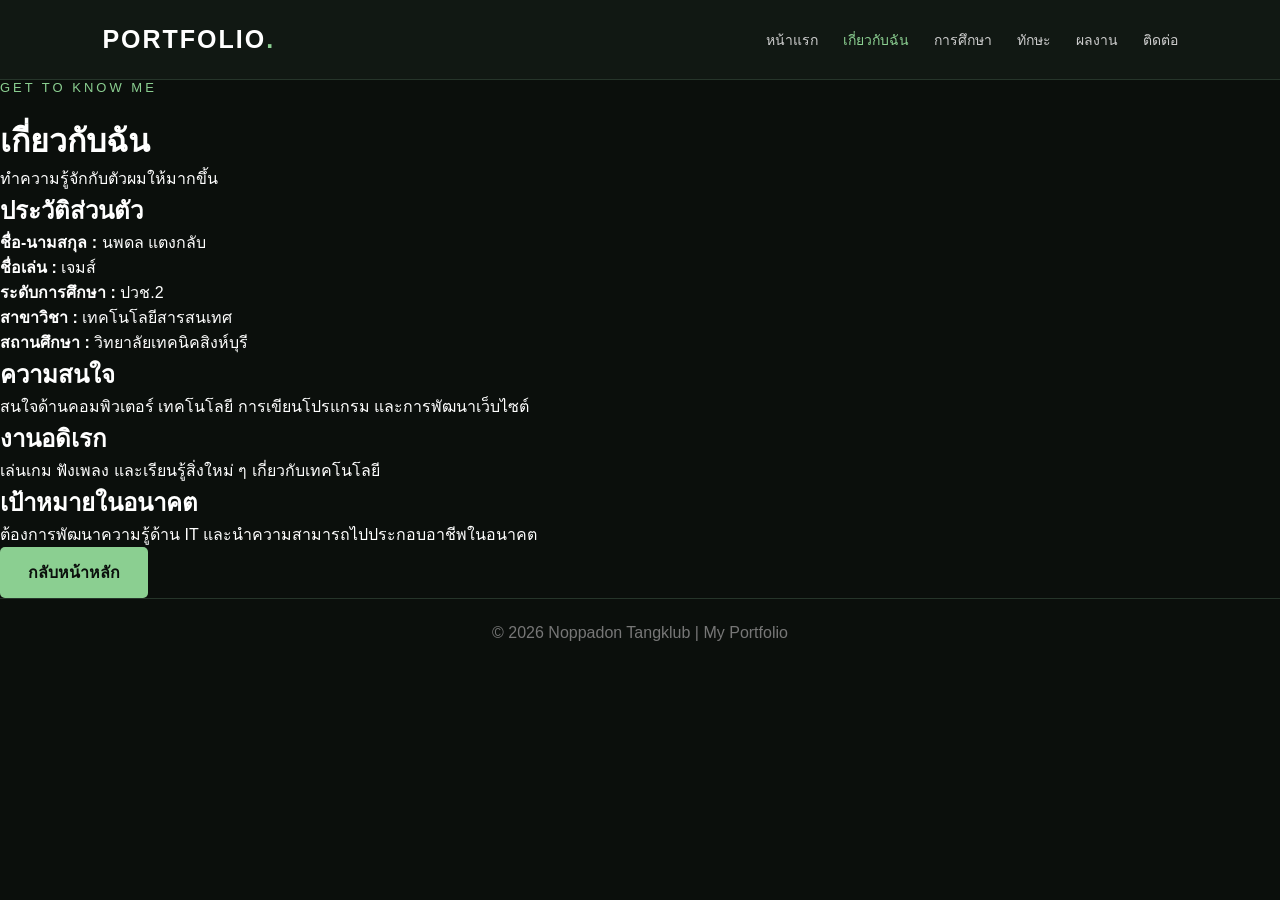
==== about.html @ f2ba886d "Create about.html" ====
<!DOCTYPE html>
<html lang="th">
<head>
    <meta charset="UTF-8">
    <meta name="viewport" content="width=device-width, initial-scale=1.0">
    <title>เกี่ยวกับฉัน | Portfolio</title>
    <link rel="stylesheet" href="style.css">
</head>
<body>

    <header>
        <div class="logo">PORTFOLIO<span>.</span></div>

        <nav>
            <a href="index.html">หน้าแรก</a>
            <a href="about.html" class="active">เกี่ยวกับฉัน</a>
            <a href="education.html">การศึกษา</a>
            <a href="skills.html">ทักษะ</a>
            <a href="projects.html">ผลงาน</a>
            <a href="contact.html">ติดต่อ</a>
        </nav>
    </header>

    <main class="content-page">

        <div class="page-heading">
            <p class="welcome">GET TO KNOW ME</p>
            <h1>เกี่ยวกับ<span>ฉัน</span></h1>
            <p>ทำความรู้จักกับตัวผมให้มากขึ้น</p>
        </div>

        <section class="about-card">
            <div class="about-info">
                <h2>ประวัติส่วนตัว</h2>

                <p><strong>ชื่อ-นามสกุล :</strong> นพดล แตงกลับ</p>
                <p><strong>ชื่อเล่น :</strong> เจมส์</p>
                <p><strong>ระดับการศึกษา :</strong> ปวช.2</p>
                <p><strong>สาขาวิชา :</strong> เทคโนโลยีสารสนเทศ</p>
                <p><strong>สถานศึกษา :</strong> วิทยาลัยเทคนิคสิงห์บุรี</p>
            </div>
        </section>

        <section class="about-grid">

            <div class="info-card">
                <h2>ความสนใจ</h2>
                <p>สนใจด้านคอมพิวเตอร์ เทคโนโลยี การเขียนโปรแกรม และการพัฒนาเว็บไซต์</p>
            </div>

            <div class="info-card">
                <h2>งานอดิเรก</h2>
                <p>เล่นเกม ฟังเพลง และเรียนรู้สิ่งใหม่ ๆ เกี่ยวกับเทคโนโลยี</p>
            </div>

            <div class="info-card">
                <h2>เป้าหมายในอนาคต</h2>
                <p>ต้องการพัฒนาความรู้ด้าน IT และนำความสามารถไปประกอบอาชีพในอนาคต</p>
            </div>

        </section>

        <div class="back-button">
            <a href="index.html" class="btn">กลับหน้าหลัก</a>
        </div>

    </main>

    <footer>
        <p>© 2026 Noppadon Tangklub | My Portfolio</p>
    </footer>

</body>
</html>
---- style.css ----
/* ตั้งค่าพื้นฐาน */
* {
    margin: 0;
    padding: 0;
    box-sizing: border-box;
}

body {
    font-family: Arial, sans-serif;
    background: #0b0f0c;
    color: #ffffff;
}

/* เมนูด้านบน */
header {
    width: 100%;
    padding: 25px 8%;
    display: flex;
    justify-content: space-between;
    align-items: center;
    background: #111813;
    border-bottom: 1px solid #26352a;
}

.logo {
    font-size: 25px;
    font-weight: bold;
    letter-spacing: 2px;
}

.logo span {
    color: #8bcf91;
}

nav {
    display: flex;
    gap: 25px;
}

nav a {
    color: #cccccc;
    text-decoration: none;
    font-size: 14px;
    transition: 0.3s;
}

nav a:hover,
nav a.active {
    color: #8bcf91;
}

/* ส่วนหน้าแรก */
.hero {
    min-height: 75vh;
    padding: 60px 10%;
    display: flex;
    align-items: center;
    justify-content: space-between;
    gap: 40px;
}

.hero-text {
    max-width: 600px;
}

.welcome {
    color: #8bcf91;
    letter-spacing: 3px;
    font-size: 13px;
    margin-bottom: 20px;
}

.hero h1 {
    font-size: 48px;
    line-height: 1.5;
    margin-bottom: 15px;
}

.hero h1 span {
    color: #8bcf91;
}

.hero h2 {
    font-size: 20px;
    color: #b5c5b8;
    margin-bottom: 20px;
}

.description {
    color: #aaaaaa;
    line-height: 1.9;
    margin-bottom: 30px;
}

.btn {
    display: inline-block;
    padding: 13px 28px;
    background: #8bcf91;
    color: #0b0f0c;
    text-decoration: none;
    font-weight: bold;
    border-radius: 5px;
    transition: 0.3s;
}

.btn:hover {
    background: #ffffff;
    transform: translateY(-3px);
}

/* วงกลมโปรไฟล์ */
.hero-image {
    display: flex;
    justify-content: center;
    align-items: center;
}

.profile-circle {
    width: 280px;
    height: 280px;
    border-radius: 50%;
    border: 5px solid #8bcf91;
    display: flex;
    justify-content: center;
    align-items: center;
    background: #17251b;
    color: #8bcf91;
    font-size: 70px;
    font-weight: bold;
    box-shadow: 0 0 40px #8bcf9140;
}

/* ส่วนท้าย */
footer {
    text-align: center;
    padding: 25px;
    color: #777777;
    border-top: 1px solid #26352a;
}

/* รองรับโทรศัพท์ */
@media (max-width: 900px) {
    header {
        flex-direction: column;
        gap: 20px;
    }

    nav {
        justify-content: center;
        flex-wrap: wrap;
        gap: 15px;
    }

    .hero {
        flex-direction: column-reverse;
        text-align: center;
    }

    .hero h1 {
        font-size: 35px;
    }

    .profile-circle {
        width: 200px;
        height: 200px;
        font-size: 55px;
    }
}
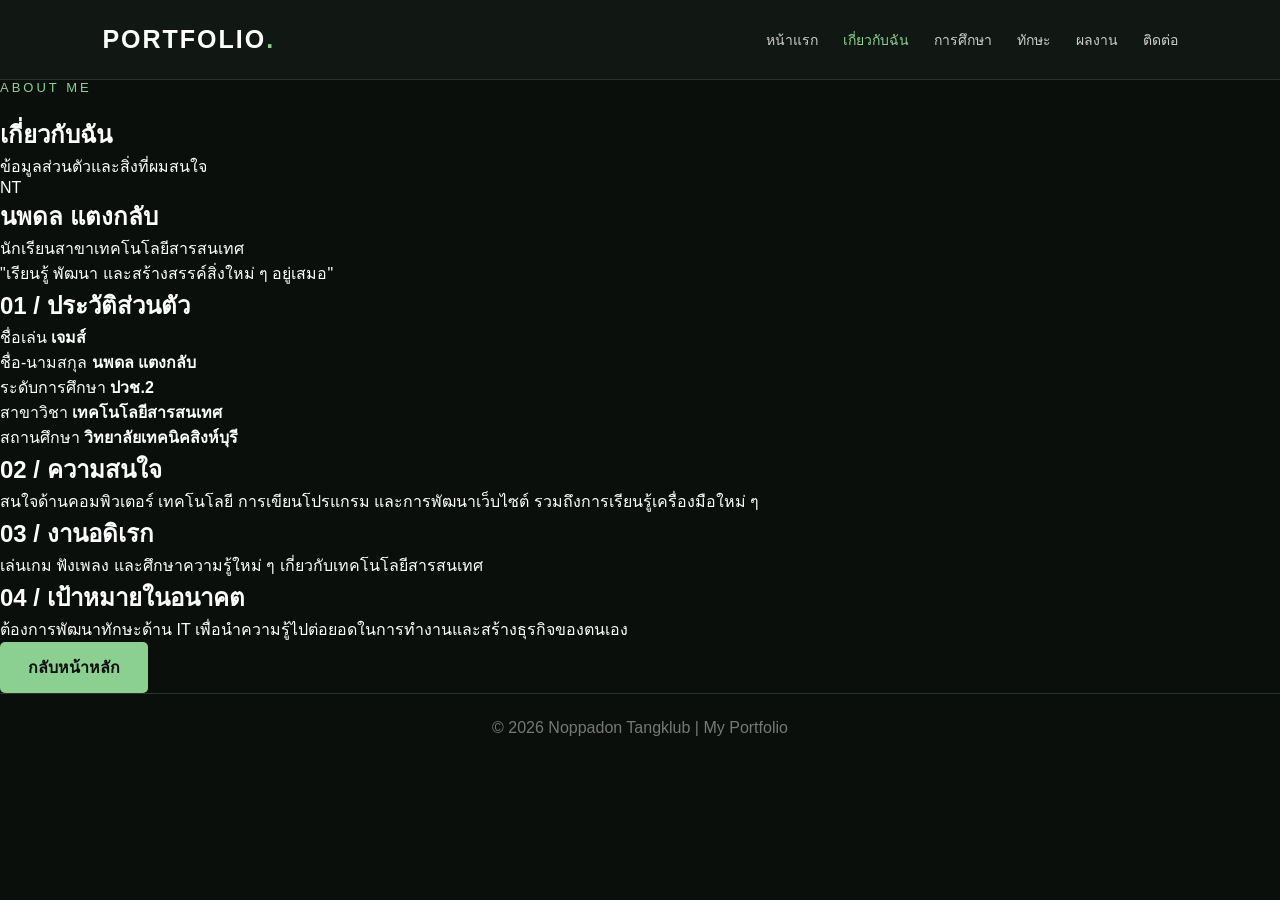
==== commit f6025162: "Update about.html" ====
--- a/about.html
+++ b/about.html
@@ -11,7 +11,6 @@
 
     <header>
         <div class="logo">PORTFOLIO<span>.</span></div>
-
         <nav>
             <a href="index.html">หน้าแรก</a>
             <a href="about.html" class="active">เกี่ยวกับฉัน</a>
@@ -22,46 +21,73 @@
         </nav>
     </header>
 
-    <main class="content-page">
+    <main class="about-page">
 
-        <div class="page-heading">
-            <p class="welcome">GET TO KNOW ME</p>
+        <section class="about-heading">
+            <p class="welcome">ABOUT ME</p>
             <h1>เกี่ยวกับ<span>ฉัน</span></h1>
-            <p>ทำความรู้จักกับตัวผมให้มากขึ้น</p>
-        </div>
+            <p>ข้อมูลส่วนตัวและสิ่งที่ผมสนใจ</p>
+        </section>
 
-        <section class="about-card">
-            <div class="about-info">
-                <h2>ประวัติส่วนตัว</h2>
+        <section class="about-layout">
 
-                <p><strong>ชื่อ-นามสกุล :</strong> นพดล แตงกลับ</p>
-                <p><strong>ชื่อเล่น :</strong> เจมส์</p>
-                <p><strong>ระดับการศึกษา :</strong> ปวช.2</p>
-                <p><strong>สาขาวิชา :</strong> เทคโนโลยีสารสนเทศ</p>
-                <p><strong>สถานศึกษา :</strong> วิทยาลัยเทคนิคสิงห์บุรี</p>
+            <div class="about-profile">
+                <div class="about-avatar">NT</div>
+                <h2>นพดล แตงกลับ</h2>
+                <p>นักเรียนสาขาเทคโนโลยีสารสนเทศ</p>
+                <div class="about-line"></div>
+                <p class="about-quote">
+                    "เรียนรู้ พัฒนา และสร้างสรรค์สิ่งใหม่ ๆ อยู่เสมอ"
+                </p>
+            </div>
+
+            <div class="about-details">
+
+                <div class="about-section">
+                    <h2>01 / ประวัติส่วนตัว</h2>
+                    <div class="about-data">
+                        <div>
+                            <span>ชื่อเล่น</span>
+                            <strong>เจมส์</strong>
+                        </div>
+                        <div>
+                            <span>ชื่อ-นามสกุล</span>
+                            <strong>นพดล แตงกลับ</strong>
+                        </div>
+                        <div>
+                            <span>ระดับการศึกษา</span>
+                            <strong>ปวช.2</strong>
+                        </div>
+                        <div>
+                            <span>สาขาวิชา</span>
+                            <strong>เทคโนโลยีสารสนเทศ</strong>
+                        </div>
+                        <div>
+                            <span>สถานศึกษา</span>
+                            <strong>วิทยาลัยเทคนิคสิงห์บุรี</strong>
+                        </div>
+                    </div>
+                </div>
+
+                <div class="about-section">
+                    <h2>02 / ความสนใจ</h2>
+                    <p>สนใจด้านคอมพิวเตอร์ เทคโนโลยี การเขียนโปรแกรม และการพัฒนาเว็บไซต์ รวมถึงการเรียนรู้เครื่องมือใหม่ ๆ</p>
+                </div>
+
+                <div class="about-section">
+                    <h2>03 / งานอดิเรก</h2>
+                    <p>เล่นเกม ฟังเพลง และศึกษาความรู้ใหม่ ๆ เกี่ยวกับเทคโนโลยีสารสนเทศ</p>
+                </div>
+
+                <div class="about-section">
+                    <h2>04 / เป้าหมายในอนาคต</h2>
+                    <p>ต้องการพัฒนาทักษะด้าน IT เพื่อนำความรู้ไปต่อยอดในการทำงานและสร้างธุรกิจของตนเอง</p>
+                </div>
+
             </div>
         </section>
 
-        <section class="about-grid">
-
-            <div class="info-card">
-                <h2>ความสนใจ</h2>
-                <p>สนใจด้านคอมพิวเตอร์ เทคโนโลยี การเขียนโปรแกรม และการพัฒนาเว็บไซต์</p>
-            </div>
-
-            <div class="info-card">
-                <h2>งานอดิเรก</h2>
-                <p>เล่นเกม ฟังเพลง และเรียนรู้สิ่งใหม่ ๆ เกี่ยวกับเทคโนโลยี</p>
-            </div>
-
-            <div class="info-card">
-                <h2>เป้าหมายในอนาคต</h2>
-                <p>ต้องการพัฒนาความรู้ด้าน IT และนำความสามารถไปประกอบอาชีพในอนาคต</p>
-            </div>
-
-        </section>
-
-        <div class="back-button">
+        <div class="about-back">
             <a href="index.html" class="btn">กลับหน้าหลัก</a>
         </div>
 
--- a/style.css
+++ b/style.css
@@ -167,3 +167,91 @@
         font-size: 55px;
     }
 }
+
+/* หน้าข้อมูลภายใน */
+.content-page {
+    max-width: 1100px;
+    margin: auto;
+    padding: 60px 25px;
+}
+
+.page-heading {
+    text-align: center;
+    margin-bottom: 45px;
+}
+
+.page-heading h1 {
+    font-size: 42px;
+    margin: 15px 0;
+}
+
+.page-heading h1 span {
+    color: #8bcf91;
+}
+
+.page-heading p:last-child {
+    color: #aaaaaa;
+}
+
+.about-card,
+.info-card {
+    background: #111813;
+    border: 1px solid #26352a;
+    border-radius: 12px;
+    padding: 30px;
+}
+
+.about-card {
+    margin-bottom: 25px;
+}
+
+.about-info h2,
+.info-card h2 {
+    color: #8bcf91;
+    margin-bottom: 20px;
+}
+
+.about-info p {
+    color: #cccccc;
+    margin-bottom: 15px;
+    line-height: 1.7;
+}
+
+.about-info strong {
+    color: #ffffff;
+}
+
+.about-grid {
+    display: grid;
+    grid-template-columns: repeat(3, 1fr);
+    gap: 20px;
+}
+
+.info-card p {
+    color: #aaaaaa;
+    line-height: 1.8;
+}
+
+.info-card {
+    transition: 0.3s;
+}
+
+.info-card:hover {
+    border-color: #8bcf91;
+    transform: translateY(-5px);
+}
+
+.back-button {
+    text-align: center;
+    margin-top: 35px;
+}
+
+@media (max-width: 700px) {
+    .about-grid {
+        grid-template-columns: 1fr;
+    }
+
+    .page-heading h1 {
+        font-size: 32px;
+    }
+}
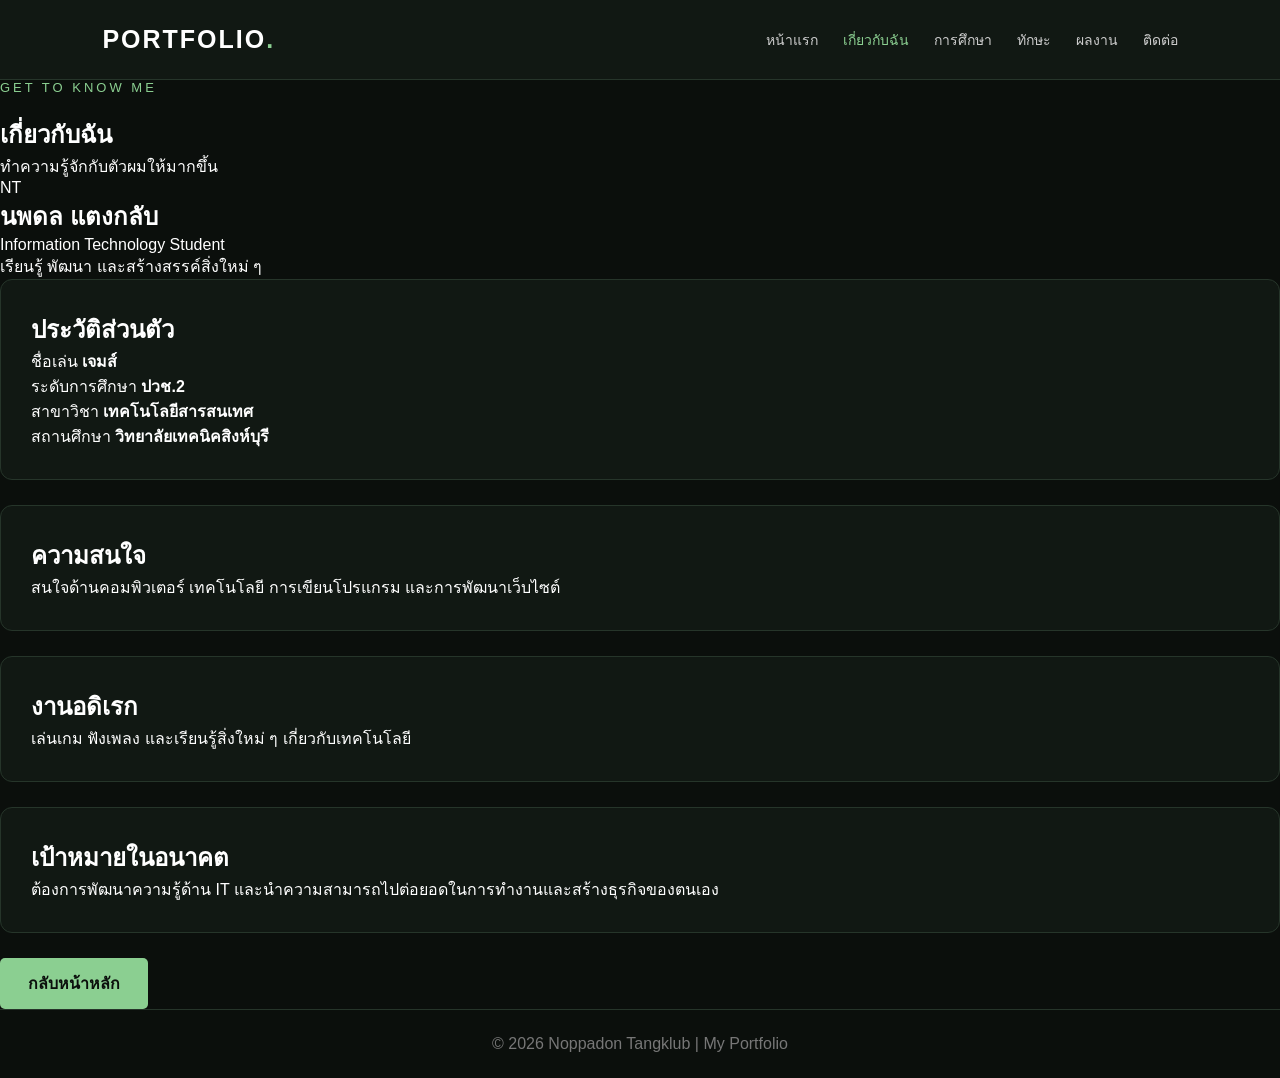
==== commit b7dcc1d6: "Update about.html" ====
--- a/about.html
+++ b/about.html
@@ -9,93 +9,89 @@
 </head>
 <body>
 
-    <header>
-        <div class="logo">PORTFOLIO<span>.</span></div>
-        <nav>
-            <a href="index.html">หน้าแรก</a>
-            <a href="about.html" class="active">เกี่ยวกับฉัน</a>
-            <a href="education.html">การศึกษา</a>
-            <a href="skills.html">ทักษะ</a>
-            <a href="projects.html">ผลงาน</a>
-            <a href="contact.html">ติดต่อ</a>
-        </nav>
-    </header>
+<header>
+    <div class="logo">PORTFOLIO<span>.</span></div>
+    <nav>
+        <a href="index.html">หน้าแรก</a>
+        <a href="about.html" class="active">เกี่ยวกับฉัน</a>
+        <a href="education.html">การศึกษา</a>
+        <a href="skills.html">ทักษะ</a>
+        <a href="projects.html">ผลงาน</a>
+        <a href="contact.html">ติดต่อ</a>
+    </nav>
+</header>
 
-    <main class="about-page">
+<main class="about-page">
 
-        <section class="about-heading">
-            <p class="welcome">ABOUT ME</p>
-            <h1>เกี่ยวกับ<span>ฉัน</span></h1>
-            <p>ข้อมูลส่วนตัวและสิ่งที่ผมสนใจ</p>
-        </section>
+    <section class="about-heading">
+        <p class="welcome">GET TO KNOW ME</p>
+        <h1>เกี่ยวกับ<span>ฉัน</span></h1>
+        <p>ทำความรู้จักกับตัวผมให้มากขึ้น</p>
+    </section>
 
-        <section class="about-layout">
+    <section class="about-layout">
 
-            <div class="about-profile">
-                <div class="about-avatar">NT</div>
-                <h2>นพดล แตงกลับ</h2>
-                <p>นักเรียนสาขาเทคโนโลยีสารสนเทศ</p>
-                <div class="about-line"></div>
-                <p class="about-quote">
-                    "เรียนรู้ พัฒนา และสร้างสรรค์สิ่งใหม่ ๆ อยู่เสมอ"
-                </p>
+        <div class="profile-card">
+            <div class="profile-avatar">NT</div>
+            <h2>นพดล แตงกลับ</h2>
+            <p>Information Technology Student</p>
+            <div class="profile-divider"></div>
+            <p class="profile-quote">
+                เรียนรู้ พัฒนา และสร้างสรรค์สิ่งใหม่ ๆ
+            </p>
+        </div>
+
+        <div class="about-content">
+
+            <div class="about-card">
+                <h2>ประวัติส่วนตัว</h2>
+                <div class="about-information">
+                    <div>
+                        <span>ชื่อเล่น</span>
+                        <strong>เจมส์</strong>
+                    </div>
+                    <div>
+                        <span>ระดับการศึกษา</span>
+                        <strong>ปวช.2</strong>
+                    </div>
+                    <div>
+                        <span>สาขาวิชา</span>
+                        <strong>เทคโนโลยีสารสนเทศ</strong>
+                    </div>
+                    <div>
+                        <span>สถานศึกษา</span>
+                        <strong>วิทยาลัยเทคนิคสิงห์บุรี</strong>
+                    </div>
+                </div>
             </div>
 
-            <div class="about-details">
+            <div class="about-card">
+                <h2>ความสนใจ</h2>
+                <p>สนใจด้านคอมพิวเตอร์ เทคโนโลยี การเขียนโปรแกรม และการพัฒนาเว็บไซต์</p>
+            </div>
 
-                <div class="about-section">
-                    <h2>01 / ประวัติส่วนตัว</h2>
-                    <div class="about-data">
-                        <div>
-                            <span>ชื่อเล่น</span>
-                            <strong>เจมส์</strong>
-                        </div>
-                        <div>
-                            <span>ชื่อ-นามสกุล</span>
-                            <strong>นพดล แตงกลับ</strong>
-                        </div>
-                        <div>
-                            <span>ระดับการศึกษา</span>
-                            <strong>ปวช.2</strong>
-                        </div>
-                        <div>
-                            <span>สาขาวิชา</span>
-                            <strong>เทคโนโลยีสารสนเทศ</strong>
-                        </div>
-                        <div>
-                            <span>สถานศึกษา</span>
-                            <strong>วิทยาลัยเทคนิคสิงห์บุรี</strong>
-                        </div>
-                    </div>
-                </div>
+            <div class="about-card">
+                <h2>งานอดิเรก</h2>
+                <p>เล่นเกม ฟังเพลง และเรียนรู้สิ่งใหม่ ๆ เกี่ยวกับเทคโนโลยี</p>
+            </div>
 
-                <div class="about-section">
-                    <h2>02 / ความสนใจ</h2>
-                    <p>สนใจด้านคอมพิวเตอร์ เทคโนโลยี การเขียนโปรแกรม และการพัฒนาเว็บไซต์ รวมถึงการเรียนรู้เครื่องมือใหม่ ๆ</p>
-                </div>
+            <div class="about-card">
+                <h2>เป้าหมายในอนาคต</h2>
+                <p>ต้องการพัฒนาความรู้ด้าน IT และนำความสามารถไปต่อยอดในการทำงานและสร้างธุรกิจของตนเอง</p>
+            </div>
 
-                <div class="about-section">
-                    <h2>03 / งานอดิเรก</h2>
-                    <p>เล่นเกม ฟังเพลง และศึกษาความรู้ใหม่ ๆ เกี่ยวกับเทคโนโลยีสารสนเทศ</p>
-                </div>
+        </div>
+    </section>
 
-                <div class="about-section">
-                    <h2>04 / เป้าหมายในอนาคต</h2>
-                    <p>ต้องการพัฒนาทักษะด้าน IT เพื่อนำความรู้ไปต่อยอดในการทำงานและสร้างธุรกิจของตนเอง</p>
-                </div>
+    <div class="about-back">
+        <a href="index.html" class="btn">กลับหน้าหลัก</a>
+    </div>
 
-            </div>
-        </section>
+</main>
 
-        <div class="about-back">
-            <a href="index.html" class="btn">กลับหน้าหลัก</a>
-        </div>
-
-    </main>
-
-    <footer>
-        <p>© 2026 Noppadon Tangklub | My Portfolio</p>
-    </footer>
+<footer>
+    <p>© 2026 Noppadon Tangklub | My Portfolio</p>
+</footer>
 
 </body>
 </html>
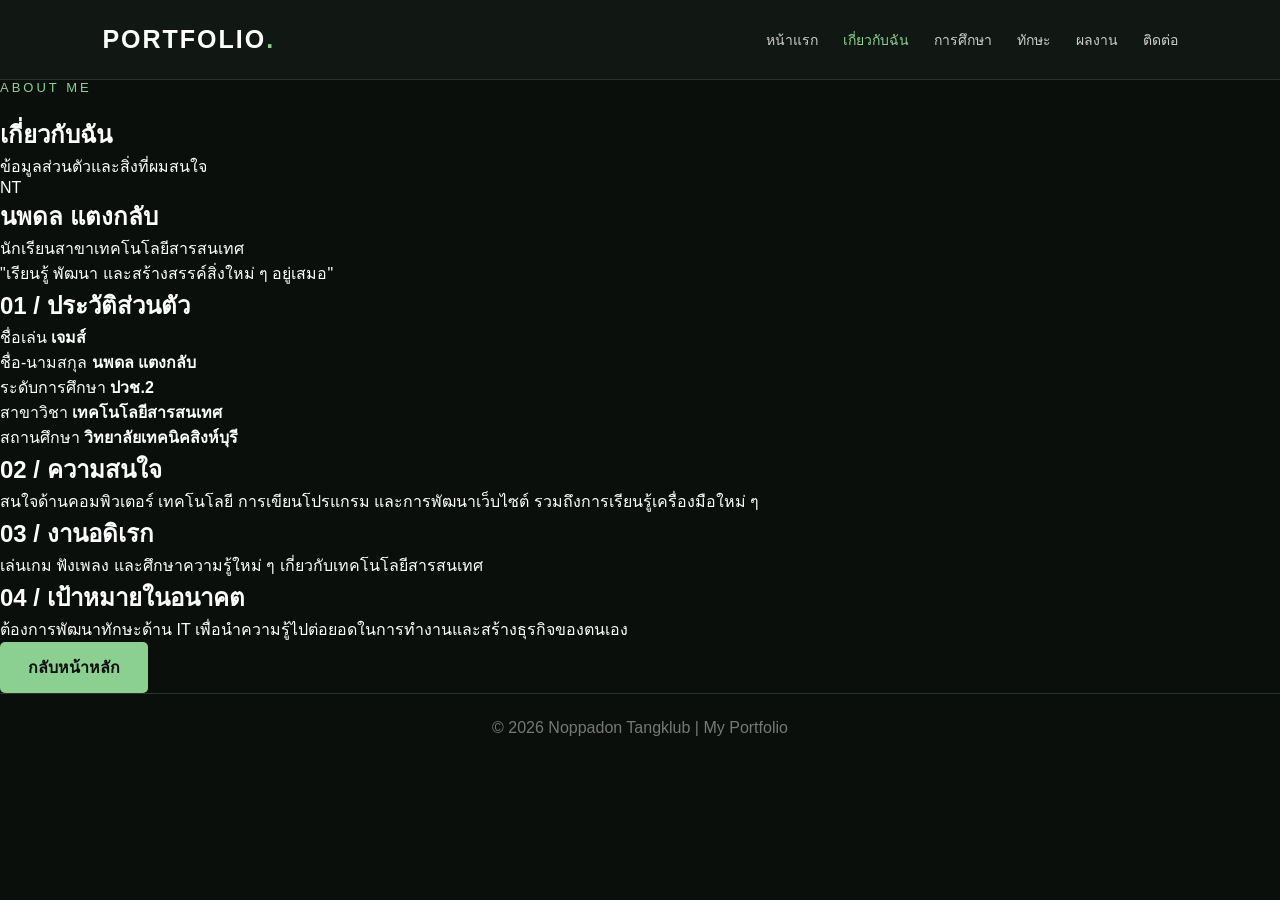
==== commit e7211f39: "Update about.html" ====
--- a/about.html
+++ b/about.html
@@ -9,89 +9,93 @@
 </head>
 <body>
 
-<header>
-    <div class="logo">PORTFOLIO<span>.</span></div>
-    <nav>
-        <a href="index.html">หน้าแรก</a>
-        <a href="about.html" class="active">เกี่ยวกับฉัน</a>
-        <a href="education.html">การศึกษา</a>
-        <a href="skills.html">ทักษะ</a>
-        <a href="projects.html">ผลงาน</a>
-        <a href="contact.html">ติดต่อ</a>
-    </nav>
-</header>
+    <header>
+        <div class="logo">PORTFOLIO<span>.</span></div>
+        <nav>
+            <a href="index.html">หน้าแรก</a>
+            <a href="about.html" class="active">เกี่ยวกับฉัน</a>
+            <a href="education.html">การศึกษา</a>
+            <a href="skills.html">ทักษะ</a>
+            <a href="projects.html">ผลงาน</a>
+            <a href="contact.html">ติดต่อ</a>
+        </nav>
+    </header>
 
-<main class="about-page">
+    <main class="about-page">
 
-    <section class="about-heading">
-        <p class="welcome">GET TO KNOW ME</p>
-        <h1>เกี่ยวกับ<span>ฉัน</span></h1>
-        <p>ทำความรู้จักกับตัวผมให้มากขึ้น</p>
-    </section>
+        <section class="about-heading">
+            <p class="welcome">ABOUT ME</p>
+            <h1>เกี่ยวกับ<span>ฉัน</span></h1>
+            <p>ข้อมูลส่วนตัวและสิ่งที่ผมสนใจ</p>
+        </section>
 
-    <section class="about-layout">
+        <section class="about-layout">
 
-        <div class="profile-card">
-            <div class="profile-avatar">NT</div>
-            <h2>นพดล แตงกลับ</h2>
-            <p>Information Technology Student</p>
-            <div class="profile-divider"></div>
-            <p class="profile-quote">
-                เรียนรู้ พัฒนา และสร้างสรรค์สิ่งใหม่ ๆ
-            </p>
+            <div class="about-profile">
+                <div class="about-avatar">NT</div>
+                <h2>นพดล แตงกลับ</h2>
+                <p>นักเรียนสาขาเทคโนโลยีสารสนเทศ</p>
+                <div class="about-line"></div>
+                <p class="about-quote">
+                    "เรียนรู้ พัฒนา และสร้างสรรค์สิ่งใหม่ ๆ อยู่เสมอ"
+                </p>
+            </div>
+
+            <div class="about-details">
+
+                <div class="about-section">
+                    <h2>01 / ประวัติส่วนตัว</h2>
+                    <div class="about-data">
+                        <div>
+                            <span>ชื่อเล่น</span>
+                            <strong>เจมส์</strong>
+                        </div>
+                        <div>
+                            <span>ชื่อ-นามสกุล</span>
+                            <strong>นพดล แตงกลับ</strong>
+                        </div>
+                        <div>
+                            <span>ระดับการศึกษา</span>
+                            <strong>ปวช.2</strong>
+                        </div>
+                        <div>
+                            <span>สาขาวิชา</span>
+                            <strong>เทคโนโลยีสารสนเทศ</strong>
+                        </div>
+                        <div>
+                            <span>สถานศึกษา</span>
+                            <strong>วิทยาลัยเทคนิคสิงห์บุรี</strong>
+                        </div>
+                    </div>
+                </div>
+
+                <div class="about-section">
+                    <h2>02 / ความสนใจ</h2>
+                    <p>สนใจด้านคอมพิวเตอร์ เทคโนโลยี การเขียนโปรแกรม และการพัฒนาเว็บไซต์ รวมถึงการเรียนรู้เครื่องมือใหม่ ๆ</p>
+                </div>
+
+                <div class="about-section">
+                    <h2>03 / งานอดิเรก</h2>
+                    <p>เล่นเกม ฟังเพลง และศึกษาความรู้ใหม่ ๆ เกี่ยวกับเทคโนโลยีสารสนเทศ</p>
+                </div>
+
+                <div class="about-section">
+                    <h2>04 / เป้าหมายในอนาคต</h2>
+                    <p>ต้องการพัฒนาทักษะด้าน IT เพื่อนำความรู้ไปต่อยอดในการทำงานและสร้างธุรกิจของตนเอง</p>
+                </div>
+
+            </div>
+        </section>
+
+        <div class="about-back">
+            <a href="index.html" class="btn">กลับหน้าหลัก</a>
         </div>
 
-        <div class="about-content">
+    </main>
 
-            <div class="about-card">
-                <h2>ประวัติส่วนตัว</h2>
-                <div class="about-information">
-                    <div>
-                        <span>ชื่อเล่น</span>
-                        <strong>เจมส์</strong>
-                    </div>
-                    <div>
-                        <span>ระดับการศึกษา</span>
-                        <strong>ปวช.2</strong>
-                    </div>
-                    <div>
-                        <span>สาขาวิชา</span>
-                        <strong>เทคโนโลยีสารสนเทศ</strong>
-                    </div>
-                    <div>
-                        <span>สถานศึกษา</span>
-                        <strong>วิทยาลัยเทคนิคสิงห์บุรี</strong>
-                    </div>
-                </div>
-            </div>
-
-            <div class="about-card">
-                <h2>ความสนใจ</h2>
-                <p>สนใจด้านคอมพิวเตอร์ เทคโนโลยี การเขียนโปรแกรม และการพัฒนาเว็บไซต์</p>
-            </div>
-
-            <div class="about-card">
-                <h2>งานอดิเรก</h2>
-                <p>เล่นเกม ฟังเพลง และเรียนรู้สิ่งใหม่ ๆ เกี่ยวกับเทคโนโลยี</p>
-            </div>
-
-            <div class="about-card">
-                <h2>เป้าหมายในอนาคต</h2>
-                <p>ต้องการพัฒนาความรู้ด้าน IT และนำความสามารถไปต่อยอดในการทำงานและสร้างธุรกิจของตนเอง</p>
-            </div>
-
-        </div>
-    </section>
-
-    <div class="about-back">
-        <a href="index.html" class="btn">กลับหน้าหลัก</a>
-    </div>
-
-</main>
-
-<footer>
-    <p>© 2026 Noppadon Tangklub | My Portfolio</p>
-</footer>
+    <footer>
+        <p>© 2026 Noppadon Tangklub | My Portfolio</p>
+    </footer>
 
 </body>
 </html>
--- a/style.css
+++ b/style.css
@@ -250,6 +250,175 @@
     .about-grid {
         grid-template-columns: 1fr;
     }
+    
+/* ===== ABOUT PAGE DESIGN ===== */
+
+.about-page {
+    max-width: 1150px;
+    width: 90%;
+    margin: 0 auto;
+    padding: 60px 0;
+}
+
+.about-heading {
+    text-align: center;
+    margin-bottom: 40px;
+}
+
+.about-heading .welcome {
+    color: #8bcf91;
+    letter-spacing: 4px;
+    font-size: 13px;
+}
+
+.about-heading h1 {
+    font-size: 42px;
+    margin: 12px 0;
+}
+
+.about-heading h1 span {
+    color: #8bcf91;
+}
+
+.about-heading > p:last-child {
+    color: #aaaaaa;
+}
+
+.about-layout {
+    display: grid;
+    grid-template-columns: 300px 1fr;
+    gap: 25px;
+    align-items: start;
+}
+
+.profile-card,
+.about-card {
+    background: #111813;
+    border: 1px solid #26352a;
+    border-radius: 14px;
+    padding: 28px;
+}
+
+.profile-card {
+    text-align: center;
+    padding: 35px 20px;
+}
+
+.profile-avatar {
+    width: 130px;
+    height: 130px;
+    margin: 0 auto 20px;
+    border: 3px solid #8bcf91;
+    border-radius: 50%;
+    display: flex;
+    align-items: center;
+    justify-content: center;
+    background: #1b2b20;
+    color: #8bcf91;
+    font-size: 40px;
+    font-weight: bold;
+}
+
+.profile-card h2 {
+    font-size: 23px;
+    margin-bottom: 10px;
+}
+
+.profile-card > p {
+    color: #aaaaaa;
+    font-size: 14px;
+}
+
+.profile-divider {
+    height: 1px;
+    background: #344638;
+    margin: 25px 0;
+}
+
+.profile-card .profile-quote {
+    color: #8bcf91;
+    line-height: 1.8;
+}
+
+.about-content {
+    display: flex;
+    flex-direction: column;
+    gap: 18px;
+}
+
+.about-card h2 {
+    color: #8bcf91;
+    font-size: 19px;
+    margin-bottom: 18px;
+}
+
+.about-card > p {
+    color: #cccccc;
+    line-height: 1.9;
+}
+
+.about-information {
+    display: grid;
+    grid-template-columns: 1fr 1fr;
+    gap: 12px;
+}
+
+.about-information div {
+    background: #1a251d;
+    padding: 15px;
+    border-radius: 8px;
+}
+
+.about-information span {
+    display: block;
+    color: #91a394;
+    font-size: 13px;
+    margin-bottom: 8px;
+}
+
+.about-information strong {
+    color: #ffffff;
+    font-size: 15px;
+}
+
+.about-card {
+    transition: 0.3s;
+}
+
+.about-card:hover {
+    border-color: #8bcf91;
+}
+
+.about-back {
+    text-align: center;
+    margin-top: 35px;
+}
+
+/* Responsive */
+@media (max-width: 800px) {
+    .about-layout {
+        grid-template-columns: 1fr;
+    }
+
+    .about-page {
+        width: 92%;
+    }
+}
+
+@media (max-width: 500px) {
+    .about-information {
+        grid-template-columns: 1fr;
+    }
+
+    .about-heading h1 {
+        font-size: 34px;
+    }
+
+    .about-card {
+        padding: 20px;
+    }
+}
+
 
     .page-heading h1 {
         font-size: 32px;
